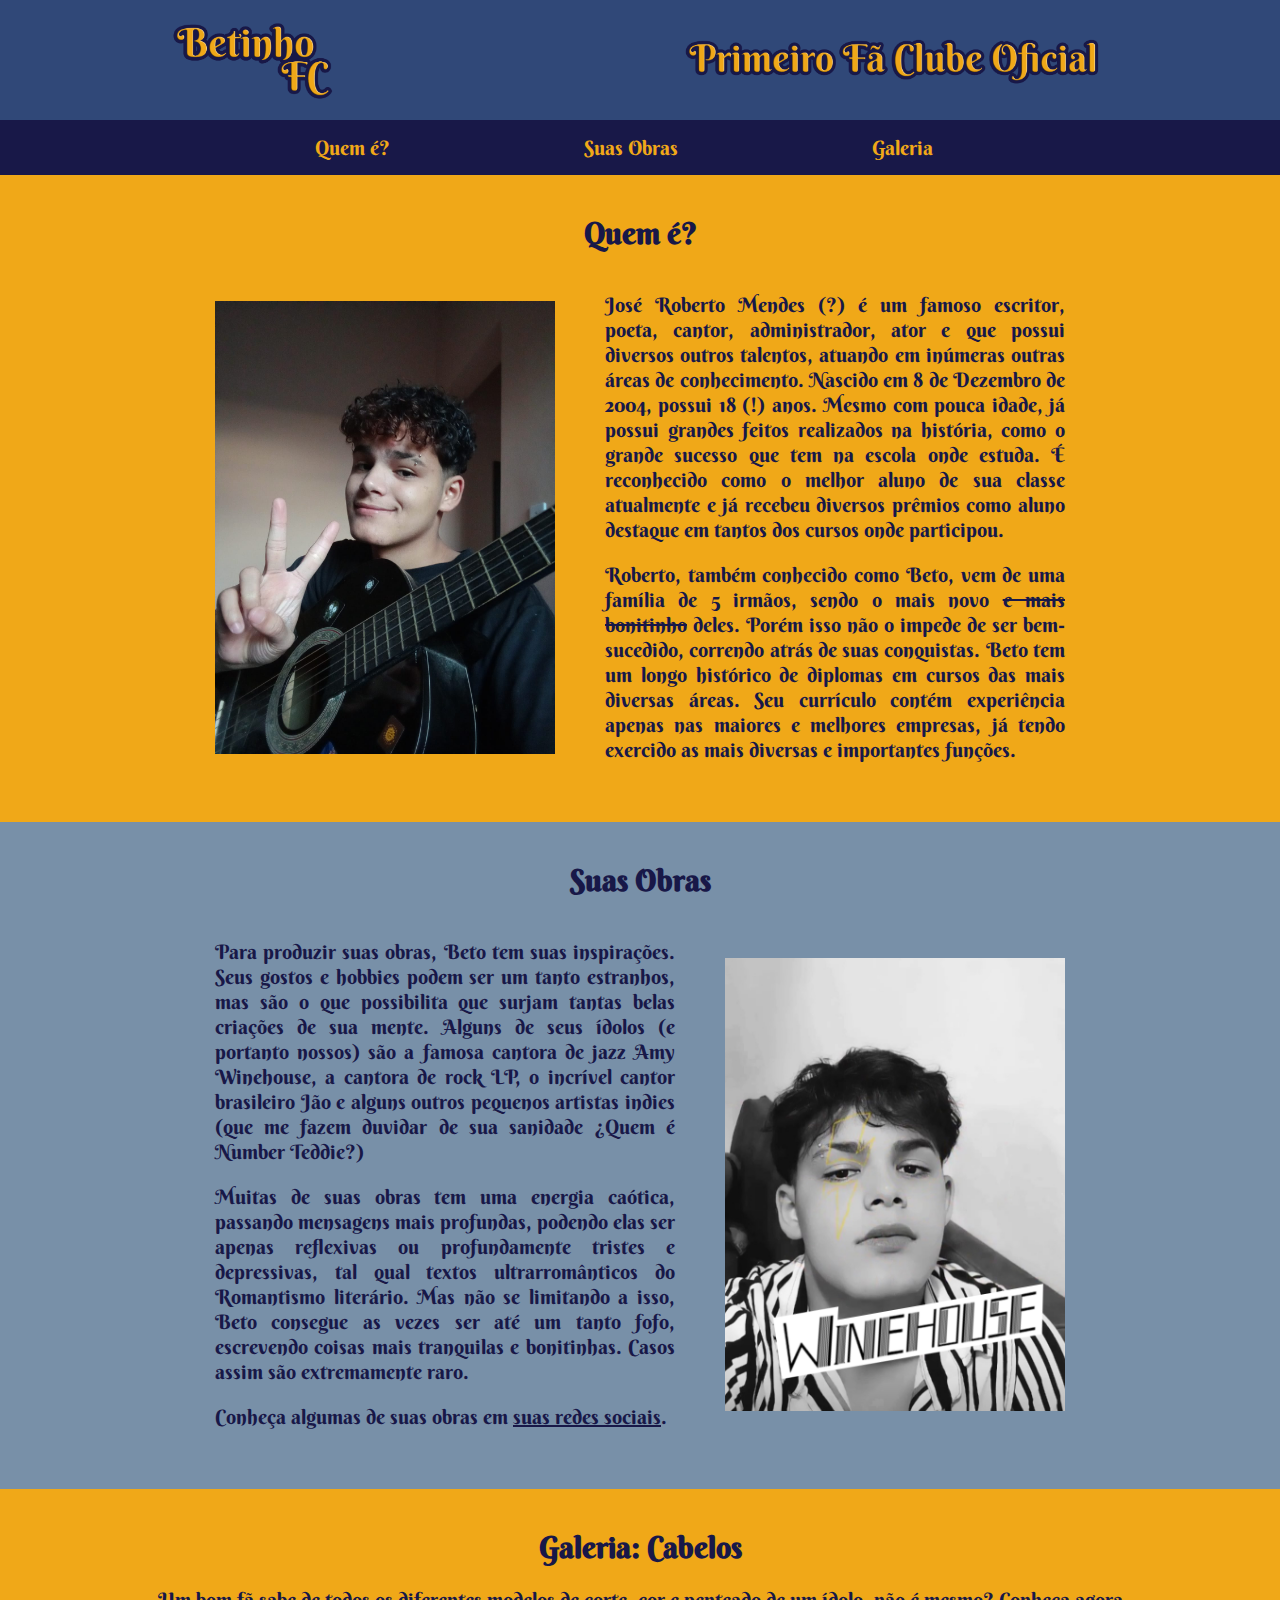
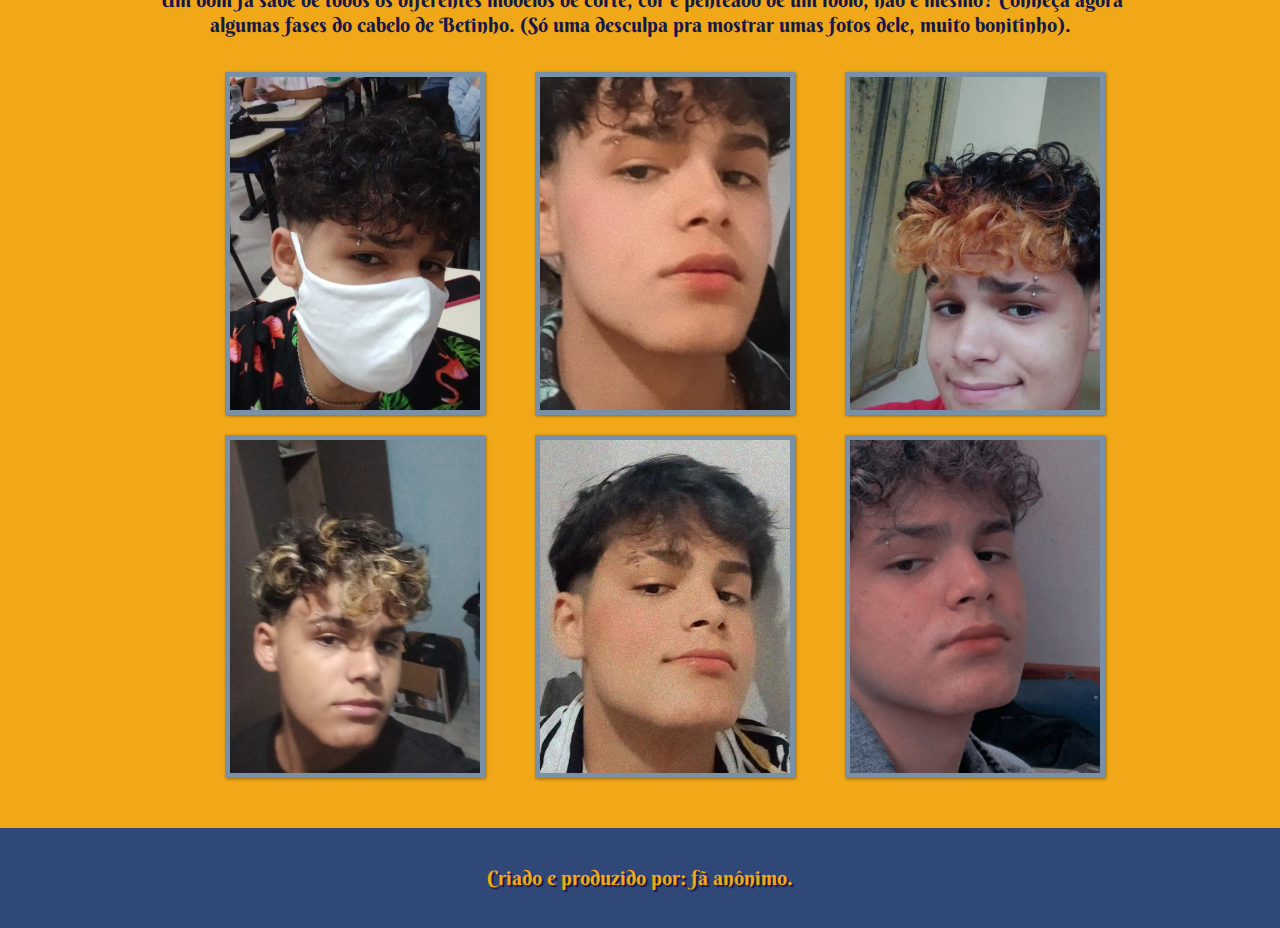
==== index.html @ 4e032a39 "Add files via upload" ====
<!DOCTYPE html>
<html lang="pt-br">
<head>
    <meta charset="UTF-8">
    <meta http-equiv="X-UA-Compatible" content="IE=edge">
    <meta name="viewport" content="width=device-width, initial-scale=1.0">
    <link rel="stylesheet" href="main.css">
    <link rel="stylesheet" href="fotos.css">
    <title>Betinho FC</title>
</head>
<body>
    <header>
        <img src="images/logo.png" id="logo">
        <img src="images/titulo.png" id="titulo">
    </header>
    <nav>
        <ul id="menu">
            <li class="menu"><a href="#sec1">Quem é?</a></li>
            <li class="menu"><a href="#sec2">Suas Obras</a></li>
            <li class="menu"><a href="#sec3">Galeria</a></li>
        </ul>
    </nav>
    <body>
       <section id="sec1">
            <h1>Quem é?</h1>
            <div id="sobre">
                <img src="images/violao.png">
                <div id="texto-sobre">
                    <p>José Roberto Mendes (?) é um famoso escritor, poeta, cantor, administrador, ator e que possui diversos outros talentos, atuando em inúmeras outras áreas de conhecimento. Nascido em 8 de Dezembro de 2004, possui 18 (!) anos. Mesmo com pouca idade, já possui grandes feitos realizados na história, como o grande sucesso que tem na escola onde estuda. É reconhecido como o melhor aluno de sua classe atualmente e já recebeu diversos prêmios como aluno destaque em tantos dos cursos onde participou.</p>
                    <p>Roberto, também conhecido como Beto, vem de uma família de 5 irmãos, sendo o mais novo <s>e mais bonitinho</s> deles. Porém isso não o impede de ser bem-sucedido, correndo atrás de suas conquistas. Beto tem um longo histórico de diplomas em cursos das mais diversas áreas. Seu currículo contém experiência apenas nas maiores e melhores empresas, já tendo exercido as mais diversas e importantes funções.</p>
                </div>
            </div>
       </section>
       <section id="sec2">
            <h1>Suas Obras</h1>
            <div id="obras">
                <div id="textos-obras">
                    <p>Para produzir suas obras, Beto tem suas inspirações. Seus gostos e hobbies podem ser um tanto estranhos, mas são o que possibilita que surjam tantas belas criações de sua mente. Alguns de seus ídolos (e portanto nossos) são a famosa cantora de jazz Amy Winehouse, a cantora de rock LP, o incrível cantor brasileiro Jão e alguns outros pequenos artistas indies (que me fazem duvidar de sua sanidade ¿Quem é Number Teddie?)</p>

                    <p>Muitas de suas obras tem uma energia caótica, passando mensagens mais profundas, podendo elas ser apenas reflexivas ou profundamente tristes e depressivas, tal qual textos ultrarromânticos do Romantismo literário. Mas não se limitando a isso, Beto consegue as vezes ser até um tanto fofo, escrevendo coisas mais tranquilas e bonitinhas. Casos assim são extremamente raro.</p>

                    <p>Conheça algumas de suas obras em <a href="https://www.instagram.com/deepssive/" target="_blank">suas redes sociais</a>.</p>
                </div>
                
                <img src="images/foto3.png">
            </div>
       </section>
       <section id="sec3">
            <h1>Galeria: Cabelos</h1>
            <p>Um bom fã sabe de todos os diferentes modelos de corte, cor e penteado de um ídolo, não é mesmo? Conheça agora <br> algumas fases do cabelo de Betinho. (Só uma desculpa pra mostrar umas fotos dele, muito bonitinho). </p>
            <ul id="album">
                <li id="foto1"><span>Grande</span></li>
                <li id="foto2"><span>Curtinho</span></li>
                <li id="foto3"><span>Caramelo (?)</span></li>
                <li id="foto4"><span>Luzes</span></li>
                <li id="foto5"><span>Liso</span></li>
                <li id="foto6"><span>Arrumadinho</span></li>
            </ul>
       </section>
    </body>
    <footer>
        <p>Criado e produzido por: fã anônimo.</p>
    </footer>
</body>
</html>
---- main.css ----
@import url('https://fonts.googleapis.com/css2?family=Berkshire+Swash&display=swap');

:root{
    --cor1: #000000;
    --cor2: #7890a8;
    --cor3: #304878;
    --cor4: #181848;
    --cor5: #f0a818;
}

body{
    margin: 0;
    padding: 0;
    min-height: 100%;
    background-color: var(--cor2);
}

/*Cabeçalho*/
header{
    background-color: var(--cor3);
    height: 120px;
    width: 100%;
    display: flex;
    align-items: center;
    justify-content: space-around;
}

#logo{
    height: 80px;
}

#titulo{
    height: 60px;
}

/*Nav*/
nav{
    background-color: var(--cor4);
    margin: 0px;
    padding: 220px;
    padding-top: 15px;
    padding-bottom: 15px;
}

#menu{
    padding: 0px;
    margin: 0px;
}

.menu{
    display: inline;
    padding: 95px;

}

.menu a{
    color: var(--cor5);
    text-decoration: none;
    font-size: 15pt;
}

/*Seção 1*/
#sec1{
    background-color: var(--cor5);
    padding-left: 120px;
    padding-right: 120px;
    padding-top: 20px;
    padding-bottom: 20px;
}

#sobre{
    display: flex;
    align-items: center;
    padding: 95px;
    padding-top: 0px;
    padding-bottom: 20px;
}

#sobre>img{
    width: 40%;
    padding-right: 50px;
}

#texto-sobre>p{
    text-align: justify;
}

/*Seção 2*/
#sec2{
    background-color: var(--cor2);
    padding-left: 120px;
    padding-right: 120px;
    padding-top: 20px;
    padding-bottom: 20px;
}

#obras{
    display: flex;
    align-items: center;
    padding: 95px;
    padding-top: 0px;
    padding-bottom: 20px;
}

#obras>img{
    width: 40%;
    padding-left: 50px;
}

#textos-obras>p{
    
    text-align: justify;
}

#imgInsta{
    display: flex;
    justify-content: center;
}

#insta{
    width: 15%;
}

/*Seção 3*/
#sec3{
    background-color: #f0a818;
    padding-left: 120px;
    padding-right: 120px;
    padding-top: 20px;
    padding-bottom: 20px;
}

h1, p, a{
    text-align: center;
    font-family: 'Berkshire Swash';
    color: var(--cor4);
}

h1{
    font-size: 30px;
}

p{
    font-size: 20px;
}

.fotos{
    display: flex;
    align-items: center;
    justify-content: center;
    flex-wrap: wrap;
}

.fotos>img{
    width: 200px;
    margin: 60px;
}

/*Rodapé*/
footer{
    background-color: var(--cor3);
    height: 100px;
    width: 100%;
    display: flex;
    align-items: center;
    justify-content: space-around;
}

footer>p{
    color: var(--cor5);
    text-shadow: 2px 2px 1px var(--cor4);
}
---- fotos.css ----
@charset "UTF-8";

ul#album{
    width: 900px;
    margin: 0px;
    padding: 95px;
    padding-top: 5px;
    padding-bottom: 20px;
    overflow: hidden;
    list-style: none;
    display: flex;
    justify-content: space-between;
    flex-wrap: wrap;
}

ul#album li{
    float: left;
    width: 250px;
    height: 333px;
    margin: 10px;
    border: 5px solid var(--cor2);
    background-color: var(--cor5);
    box-shadow: 1px 1px 3px rgba(0, 0, 0, .4);
    transition: all .2s ease-in;
}

span{
    opacity: 0;
    color: white;
    text-shadow: 1px 1px 1px black;
    background-color: rgba(0, 0, 0, .8);
    font-size: 12pt;
    line-height: 600px;
    padding: 5px;
    font-family: 'Berkshire Swash';
    color: var(--cor5);
}

li:hover{
    transform: scale(1.1);
}

li:hover span{
    opacity: 1;
}

li#foto1{
    background: url('images/1grande.jpg') no-repeat;
    background-position: 50% 50%;
    background-size: 400px;
    background-color: white;
}

ul#album li#foto1:hover{
    background-position: 0px 0px;
    background-size: 250px;
}

li#foto2{
    background: url('images/2pequeno.jpg') no-repeat;
    background-position: 50% 50%;
    background-size: 400px;
    background-color: white;
}

ul#album li#foto2:hover{
    background-position: 0px 0px;
    background-size: 250px;
}

li#foto3{
    background: url('images/3caramelo.jpg') no-repeat;
    background-position: 50% 50%;
    background-size: 400px;
    background-color: white;
}

ul#album li#foto3:hover{
    background-position: 0px 0px;
    background-size: 250px;
}

li#foto4{
    background: url('images/4luzes.jpg') no-repeat;
    background-position: 50% 50%;
    background-size: 400px;
    background-color: white;
}

ul#album li#foto4:hover{
    background-position: 0px 0px;
    background-size: 250px;
}

li#foto5{
    background: url('images/5liso.jpg') no-repeat;
    background-position: 50% 50%;
    background-size: 400px;
    background-color: white;
}

ul#album li#foto5:hover{
    background-position: 0px 0px;
    background-size: 250px;
}

li#foto6{
    background: url('images/6arrumado.jpg') no-repeat;
    background-position: 50% 50%;
    background-size: 400px;
    background-color: white;
}

ul#album li#foto6:hover{
    background-position: 0px 0px;
    background-size: 250px;
}
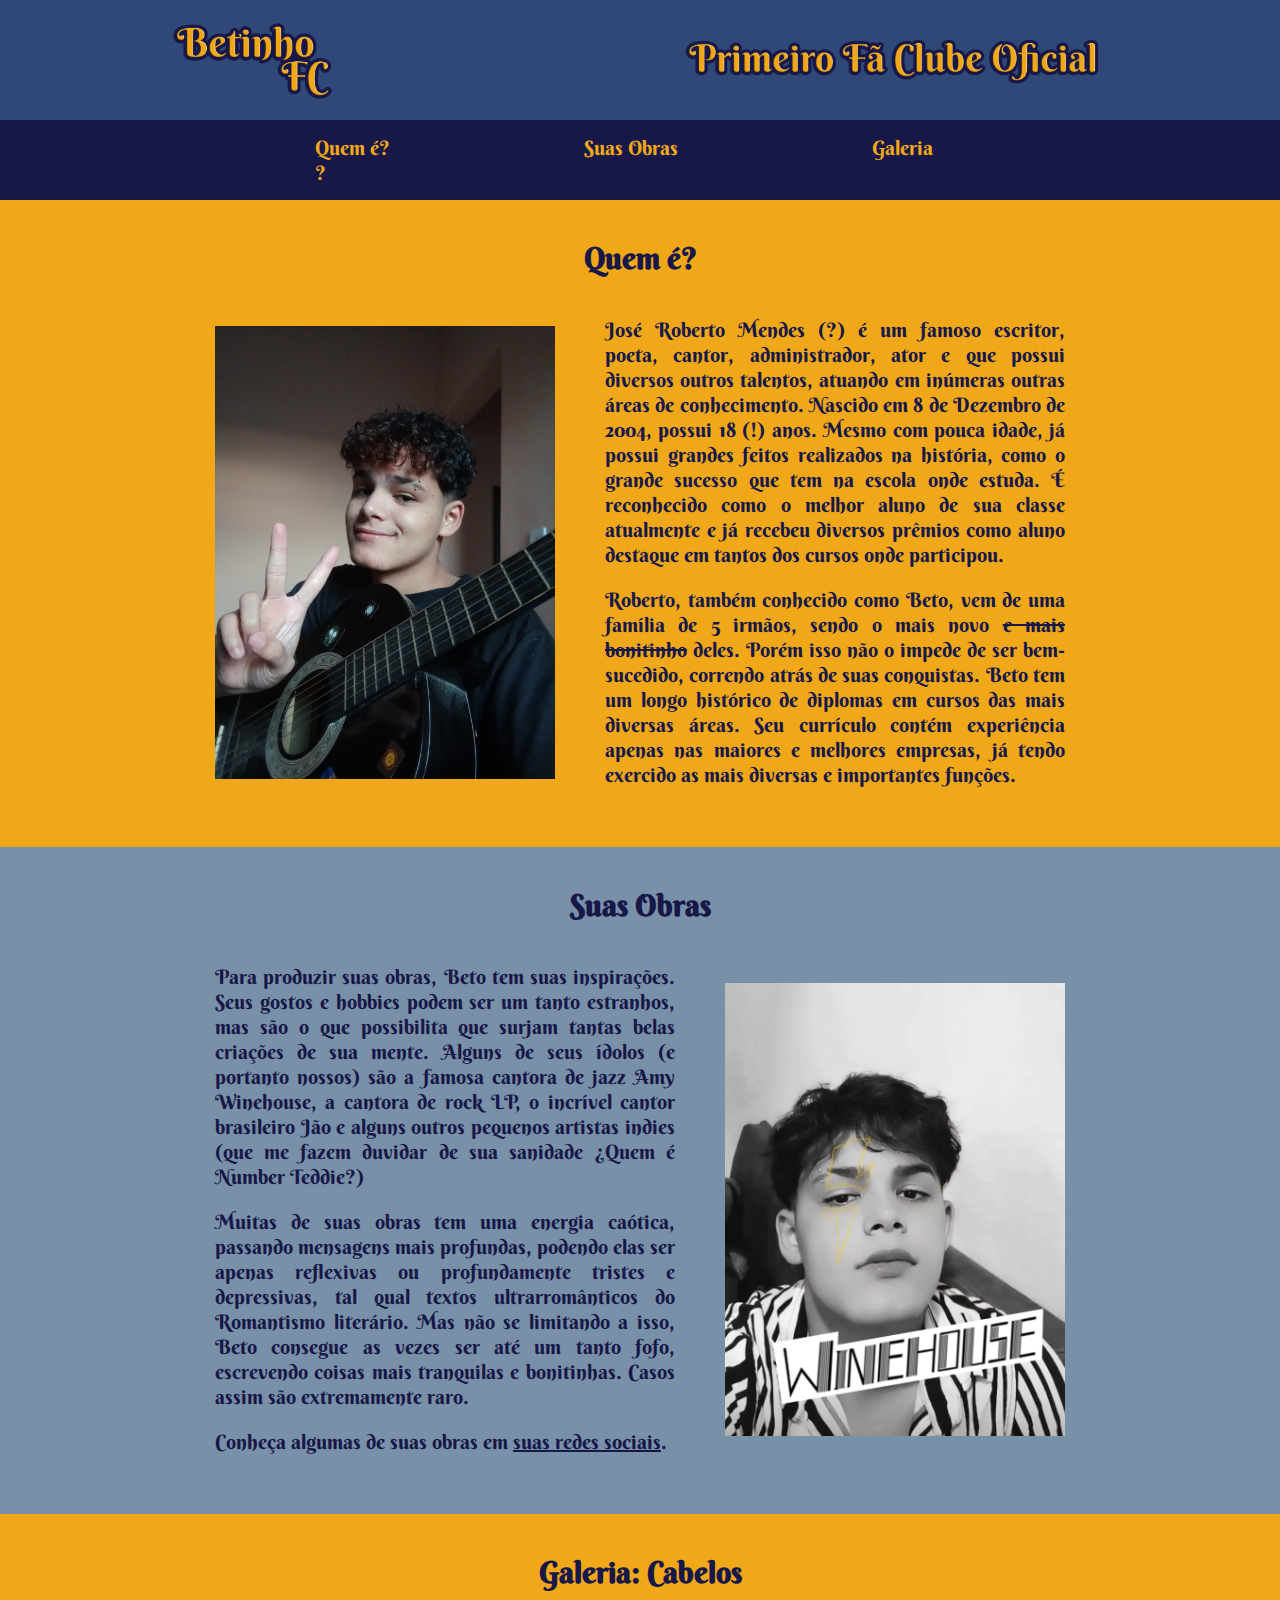
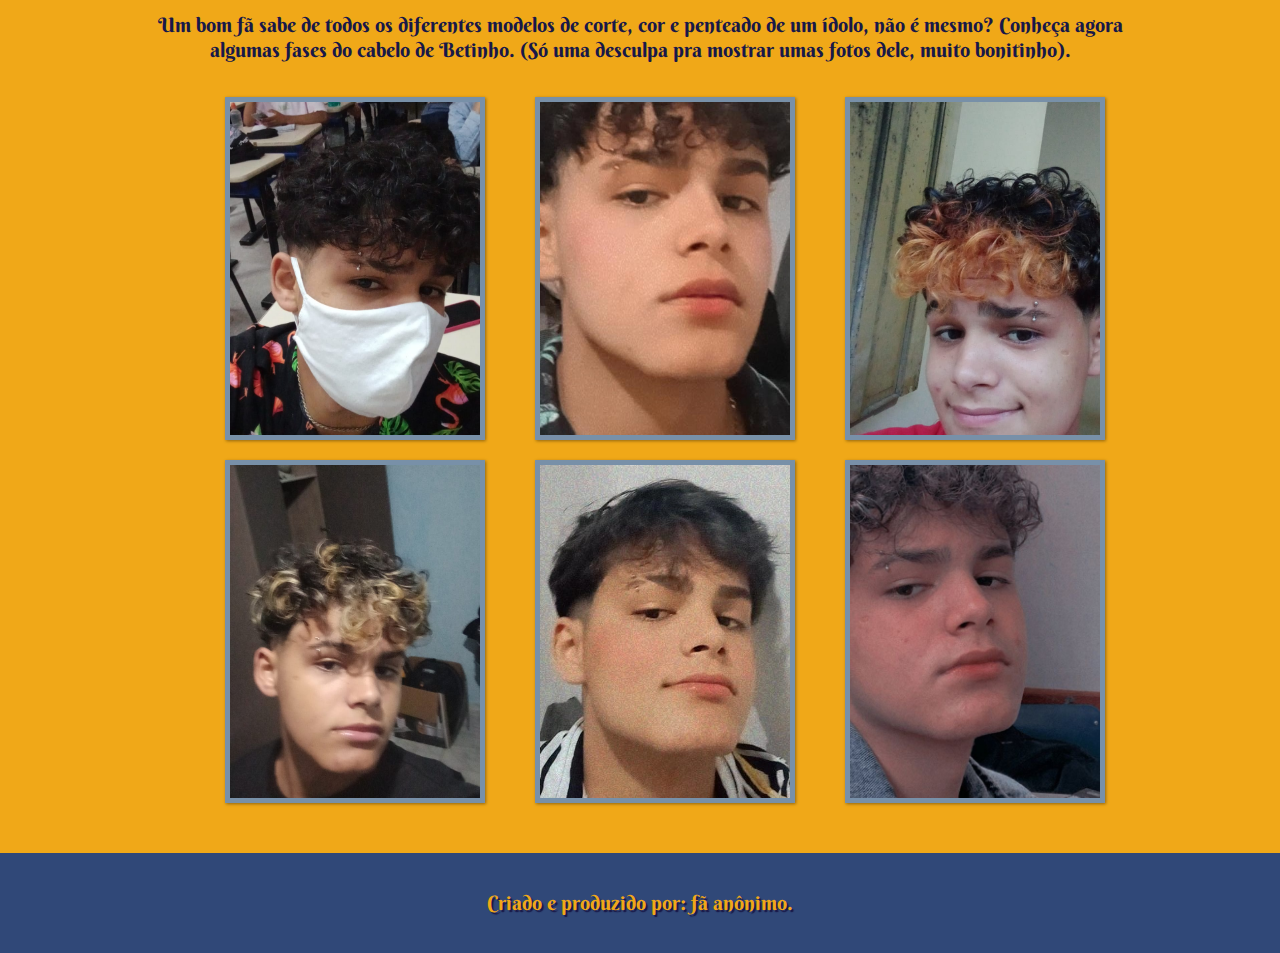
==== commit 9d58f4ab: "?" ====
--- a/index.html
+++ b/index.html
@@ -18,6 +18,7 @@
             <li class="menu"><a href="#sec1">Quem é?</a></li>
             <li class="menu"><a href="#sec2">Suas Obras</a></li>
             <li class="menu"><a href="#sec3">Galeria</a></li>
+            <li class="menu"><a href="#sec3">?</a></li>
         </ul>
     </nav>
     <body>
@@ -62,4 +63,4 @@
         <p>Criado e produzido por: fã anônimo.</p>
     </footer>
 </body>
-</html>+</html>
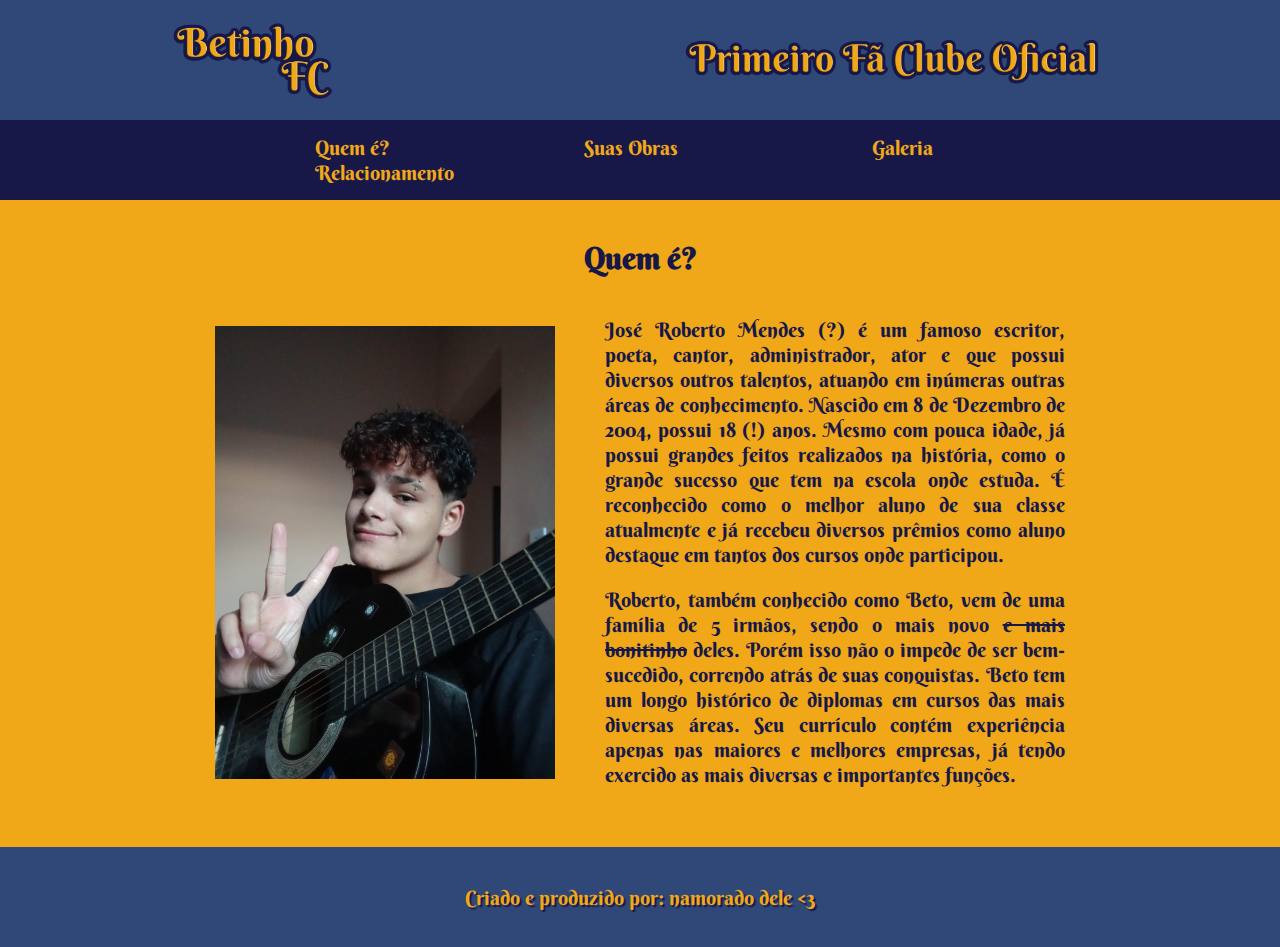
==== commit 0c90252a: "NovoModelo" ====
--- a/index.html
+++ b/index.html
@@ -4,9 +4,9 @@
     <meta charset="UTF-8">
     <meta http-equiv="X-UA-Compatible" content="IE=edge">
     <meta name="viewport" content="width=device-width, initial-scale=1.0">
-    <link rel="stylesheet" href="main.css">
-    <link rel="stylesheet" href="fotos.css">
-    <title>Betinho FC</title>
+    <link rel="stylesheet" href="css/main.css">
+    <link rel="stylesheet" href="css/fotos.css">
+    <title>BetinhoFC</title>
 </head>
 <body>
     <header>
@@ -16,13 +16,13 @@
     <nav>
         <ul id="menu">
             <li class="menu"><a href="#sec1">Quem é?</a></li>
-            <li class="menu"><a href="#sec2">Suas Obras</a></li>
-            <li class="menu"><a href="#sec3">Galeria</a></li>
-            <li class="menu"><a href="#sec3">?</a></li>
+            <li class="menu"><a href="html/obras.html">Suas Obras</a></li>
+            <li class="menu"><a href="html/galeria.html">Galeria</a></li>
+            <li class="menu"><a href="html/relacionamento.html">Relacionamento</a></li>
         </ul>
     </nav>
-    <body>
-       <section id="sec1">
+    <main>
+        <section id="sec1">
             <h1>Quem é?</h1>
             <div id="sobre">
                 <img src="images/violao.png">
@@ -32,35 +32,9 @@
                 </div>
             </div>
        </section>
-       <section id="sec2">
-            <h1>Suas Obras</h1>
-            <div id="obras">
-                <div id="textos-obras">
-                    <p>Para produzir suas obras, Beto tem suas inspirações. Seus gostos e hobbies podem ser um tanto estranhos, mas são o que possibilita que surjam tantas belas criações de sua mente. Alguns de seus ídolos (e portanto nossos) são a famosa cantora de jazz Amy Winehouse, a cantora de rock LP, o incrível cantor brasileiro Jão e alguns outros pequenos artistas indies (que me fazem duvidar de sua sanidade ¿Quem é Number Teddie?)</p>
-
-                    <p>Muitas de suas obras tem uma energia caótica, passando mensagens mais profundas, podendo elas ser apenas reflexivas ou profundamente tristes e depressivas, tal qual textos ultrarromânticos do Romantismo literário. Mas não se limitando a isso, Beto consegue as vezes ser até um tanto fofo, escrevendo coisas mais tranquilas e bonitinhas. Casos assim são extremamente raro.</p>
-
-                    <p>Conheça algumas de suas obras em <a href="https://www.instagram.com/deepssive/" target="_blank">suas redes sociais</a>.</p>
-                </div>
-                
-                <img src="images/foto3.png">
-            </div>
-       </section>
-       <section id="sec3">
-            <h1>Galeria: Cabelos</h1>
-            <p>Um bom fã sabe de todos os diferentes modelos de corte, cor e penteado de um ídolo, não é mesmo? Conheça agora <br> algumas fases do cabelo de Betinho. (Só uma desculpa pra mostrar umas fotos dele, muito bonitinho). </p>
-            <ul id="album">
-                <li id="foto1"><span>Grande</span></li>
-                <li id="foto2"><span>Curtinho</span></li>
-                <li id="foto3"><span>Caramelo (?)</span></li>
-                <li id="foto4"><span>Luzes</span></li>
-                <li id="foto5"><span>Liso</span></li>
-                <li id="foto6"><span>Arrumadinho</span></li>
-            </ul>
-       </section>
-    </body>
+    </main>
     <footer>
-        <p>Criado e produzido por: fã anônimo.</p>
+        <p>Criado e produzido por: namorado dele <3 </p>
     </footer>
 </body>
 </html>
--- a/css/main.css
+++ b/css/main.css
@@ -0,0 +1,116 @@
+@import url('https://fonts.googleapis.com/css2?family=Berkshire+Swash&display=swap');
+
+:root{
+    --cor1: #000000;
+    --cor2: #7890a8;
+    --cor3: #304878;
+    --cor4: #181848;
+    --cor5: #f0a818;
+}
+
+body{
+    margin: 0;
+    padding: 0;
+    min-height: 100%;
+    background-color: var(--cor2);
+}
+
+/*Cabeçalho*/
+header{
+    background-color: var(--cor3);
+    height: 120px;
+    width: 100%;
+    display: flex;
+    align-items: center;
+    justify-content: space-around;
+}
+
+#logo{
+    height: 80px;
+}
+
+#titulo{
+    height: 60px;
+}
+
+/*Nav*/
+nav{
+    background-color: var(--cor4);
+    margin: 0px;
+    padding: 220px;
+    padding-top: 15px;
+    padding-bottom: 15px;
+}
+
+#menu{
+    padding: 0px;
+    margin: 0px;
+}
+
+.menu{
+    display: inline;
+    padding: 95px;
+
+}
+
+.menu a{
+    color: var(--cor5);
+    text-decoration: none;
+    font-size: 15pt;
+}
+
+/*Seção 1*/
+#sec1{
+    background-color: var(--cor5);
+    padding-left: 120px;
+    padding-right: 120px;
+    padding-top: 20px;
+    padding-bottom: 20px;
+}
+
+#sobre{
+    display: flex;
+    align-items: center;
+    padding: 95px;
+    padding-top: 0px;
+    padding-bottom: 20px;
+}
+
+#sobre>img{
+    width: 40%;
+    padding-right: 50px;
+}
+
+#texto-sobre>p{
+    text-align: justify;
+}
+
+
+h1, p, a{
+    text-align: center;
+    font-family: 'Berkshire Swash';
+    color: var(--cor4);
+}
+
+h1{
+    font-size: 30px;
+}
+
+p{
+    font-size: 20px;
+}
+
+/*Rodapé*/
+footer{
+    background-color: var(--cor3);
+    height: 100px;
+    width: 100%;
+    display: flex;
+    align-items: center;
+    justify-content: space-around;
+}
+
+footer>p{
+    color: var(--cor5);
+    text-shadow: 2px 2px 1px var(--cor4);
+}